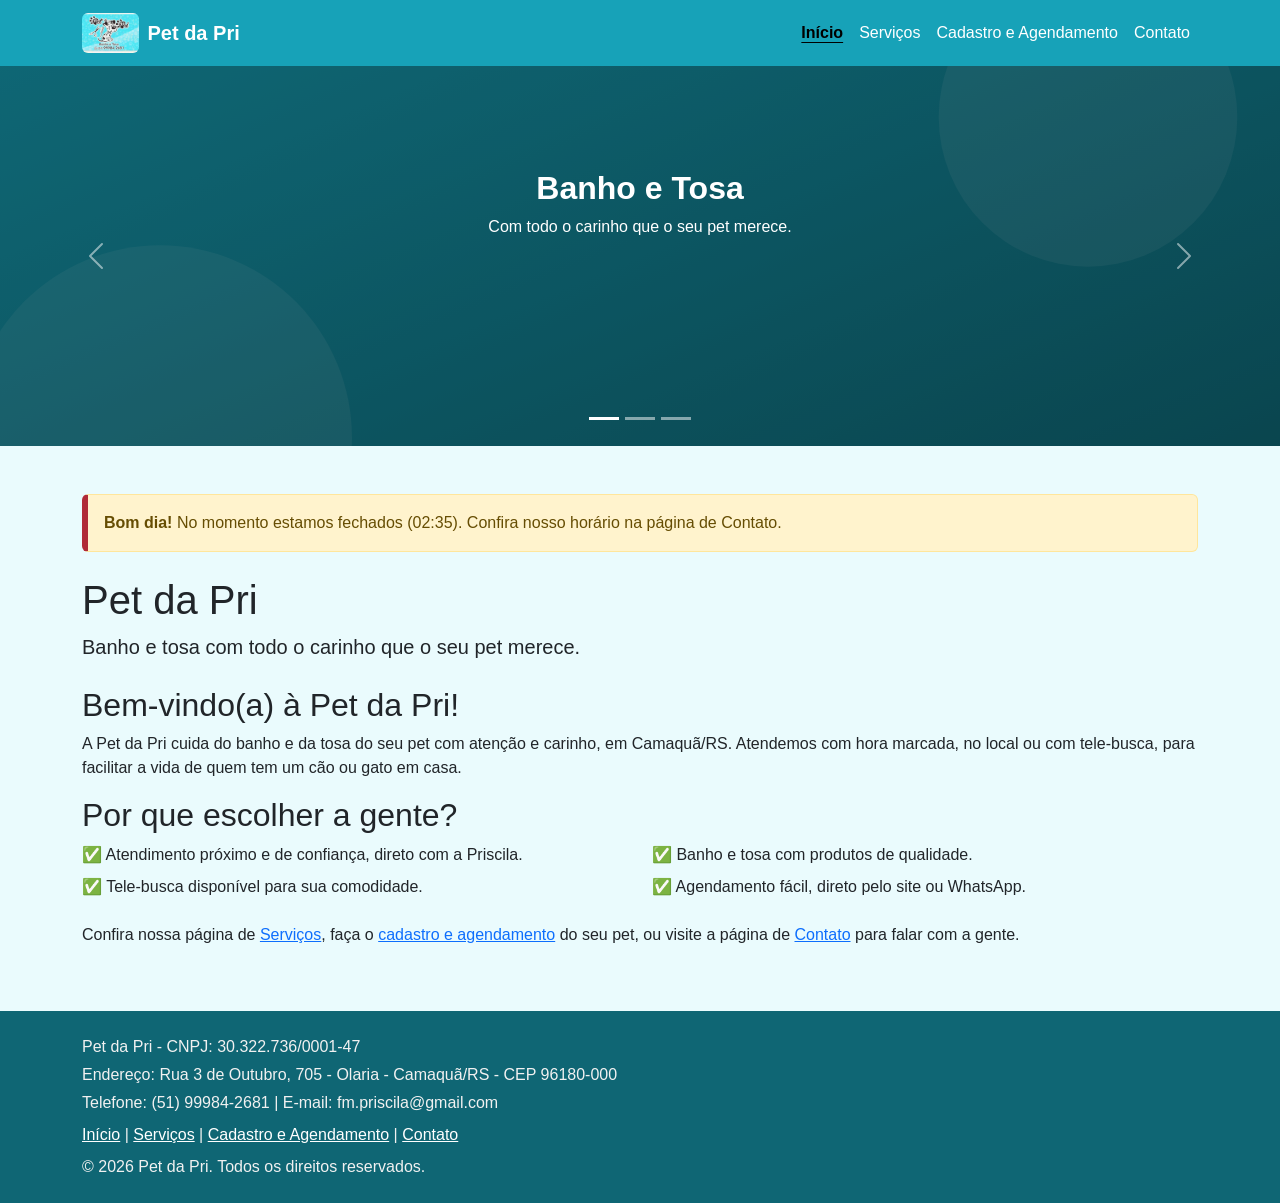
==== index.html @ b6a780d9 "Add files via upload" ====
<!DOCTYPE html>
<html lang="pt-BR">
<head>
    <meta charset="UTF-8">
    <meta name="viewport" content="width=device-width, initial-scale=1.0">
    <title>Pet da Pri - Banho e Tosa em Camaquã/RS</title>
    <meta name="description" content="Pet da Pri: banho e tosa para cães e gatos em Camaquã/RS, com atendimento no local ou tele-busca. Agende pelo WhatsApp (51) 99984-2681.">
    <meta property="og:title" content="Pet da Pri - Banho e Tosa em Camaquã/RS">
    <meta property="og:description" content="Banho e tosa para cães e gatos em Camaquã/RS, com atendimento no local ou tele-busca.">
    <meta property="og:type" content="website">

    <link href="https://cdn.jsdelivr.net/npm/bootstrap@5.3.3/dist/css/bootstrap.min.css" rel="stylesheet">
    <link href="css/style.css" rel="stylesheet">
</head>
<body>

    <a class="skip-link" href="#conteudo-principal">Pular para o conteúdo principal</a>

    <!-- Cabeçalho montado automaticamente por js/main.js -->
    <header id="cabecalho"></header>

    <main id="conteudo-principal">

        <!-- Carrossel montado a partir de SITE_CONFIG.carrossel -->
        <div id="carrossel-container"></div>

        <div class="container py-4">

            <div id="status-loja" class="alert mt-4" role="status" aria-live="polite">
                Carregando informações de funcionamento...
            </div>

            <h1 id="home-titulo-principal" class="mt-4"></h1>
            <p class="lead" id="home-tagline"></p>

            <h2 id="home-boas-vindas-titulo" class="mt-4"></h2>
            <p id="home-boas-vindas-texto"></p>

            <h2>Por que escolher a gente?</h2>
            <ul class="row list-unstyled" id="home-diferenciais"></ul>

            <p>
                Confira nossa página de <a href="servicos.html">Serviços</a>, faça o
                <a href="agendamento.html">cadastro e agendamento</a> do seu pet,
                ou visite a página de <a href="contato.html">Contato</a> para falar com a gente.
            </p>
        </div>
    </main>

    <footer id="rodape"></footer>

    <script src="https://cdn.jsdelivr.net/npm/bootstrap@5.3.3/dist/js/bootstrap.bundle.min.js"></script>
    <!-- Ordem importa: config e data antes de main -->
    <script src="js/config.js"></script>
    <script src="js/data.js"></script>
    <script src="js/main.js"></script>
</body>
</html>
---- css/style.css ----
/* ==========================================================================
   Template de site para comércio local - Estilos
   As cores reais vêm de js/config.js (aplicadas via JavaScript em tempo de
   execução). Os valores abaixo em :root são apenas um fallback visual caso
   o JS ainda não tenha rodado.
   ========================================================================== */

:root {
    --cor-primaria: #2f6f4e;
    --cor-primaria-escura: #234f38;
    --cor-destaque: #f2a541;
    --cor-fundo-claro: #f7f4ee;
}

body {
    background-color: var(--cor-fundo-claro);
    font-family: "Segoe UI", Roboto, Arial, sans-serif;
}

/* --- Link de acessibilidade "Pular para o conteúdo" --- */
.skip-link {
    position: absolute;
    left: -999px;
    top: auto;
    background: var(--cor-primaria-escura);
    color: #fff;
    padding: 0.75rem 1.25rem;
    z-index: 2000;
    border-radius: 0 0 0.5rem 0;
}
.skip-link:focus {
    left: 0;
    top: 0;
}

/* --- Cabeçalho / navbar --- */
.navbar-negocio {
    background-color: var(--cor-primaria);
}
.navbar-negocio .navbar-brand,
.navbar-negocio .nav-link {
    color: #ffffff;
}
.navbar-negocio .nav-link.active {
    font-weight: 700;
    text-decoration: underline;
    text-underline-offset: 4px;
}
.navbar-negocio .nav-link:hover,
.navbar-negocio .nav-link:focus {
    color: var(--cor-destaque);
}

/* --- Faixa de status (aberto/fechado + saudação) --- */
#status-loja {
    border-left: 6px solid var(--cor-primaria);
    font-weight: 500;
}
#status-loja.status-fechado {
    border-left-color: #b02a37;
}

/* --- Carrossel da página inicial --- */
.carousel-item img {
    height: 380px;
    object-fit: cover;
    filter: brightness(0.65);
    background-color: var(--cor-primaria-escura); /* aparece se a imagem não carregar */
}
.carousel-caption {
    bottom: 45%;
}
.carousel-caption h2 {
    font-weight: 700;
}

/* --- Cards de produtos e serviços --- */
.card-produto img,
.card-servico img {
    height: 200px;
    object-fit: cover;
    background-color: #e9e9e9;
}
.card-produto .card-title,
.card-servico .card-title {
    color: var(--cor-primaria-escura);
}
.preco {
    font-size: 1.15rem;
    font-weight: 700;
    color: var(--cor-primaria-escura);
}

.btn-filtro.active {
    background-color: var(--cor-primaria);
    border-color: var(--cor-primaria);
    color: #fff;
}

.btn-destaque {
    background-color: var(--cor-destaque);
    border-color: var(--cor-destaque);
    color: #212529;
}
.btn-destaque:hover {
    background-color: var(--cor-destaque);
    opacity: 0.9;
    color: #212529;
}

/* --- Formulário de agendamento --- */
.form-section-title {
    border-bottom: 2px solid var(--cor-primaria);
    padding-bottom: 0.35rem;
    margin-top: 2rem;
    color: var(--cor-primaria-escura);
}
#resumo-agendamento {
    display: none;
    border: 2px dashed var(--cor-primaria);
    background-color: #eef6f0;
}

a:focus-visible,
button:focus-visible,
input:focus-visible,
select:focus-visible,
textarea:focus-visible {
    outline: 3px solid var(--cor-destaque);
    outline-offset: 2px;
}

/* --- Rodapé --- */
footer {
    background-color: var(--cor-primaria-escura);
    color: #f1f1f1;
}
footer a {
    color: #ffffff;
}
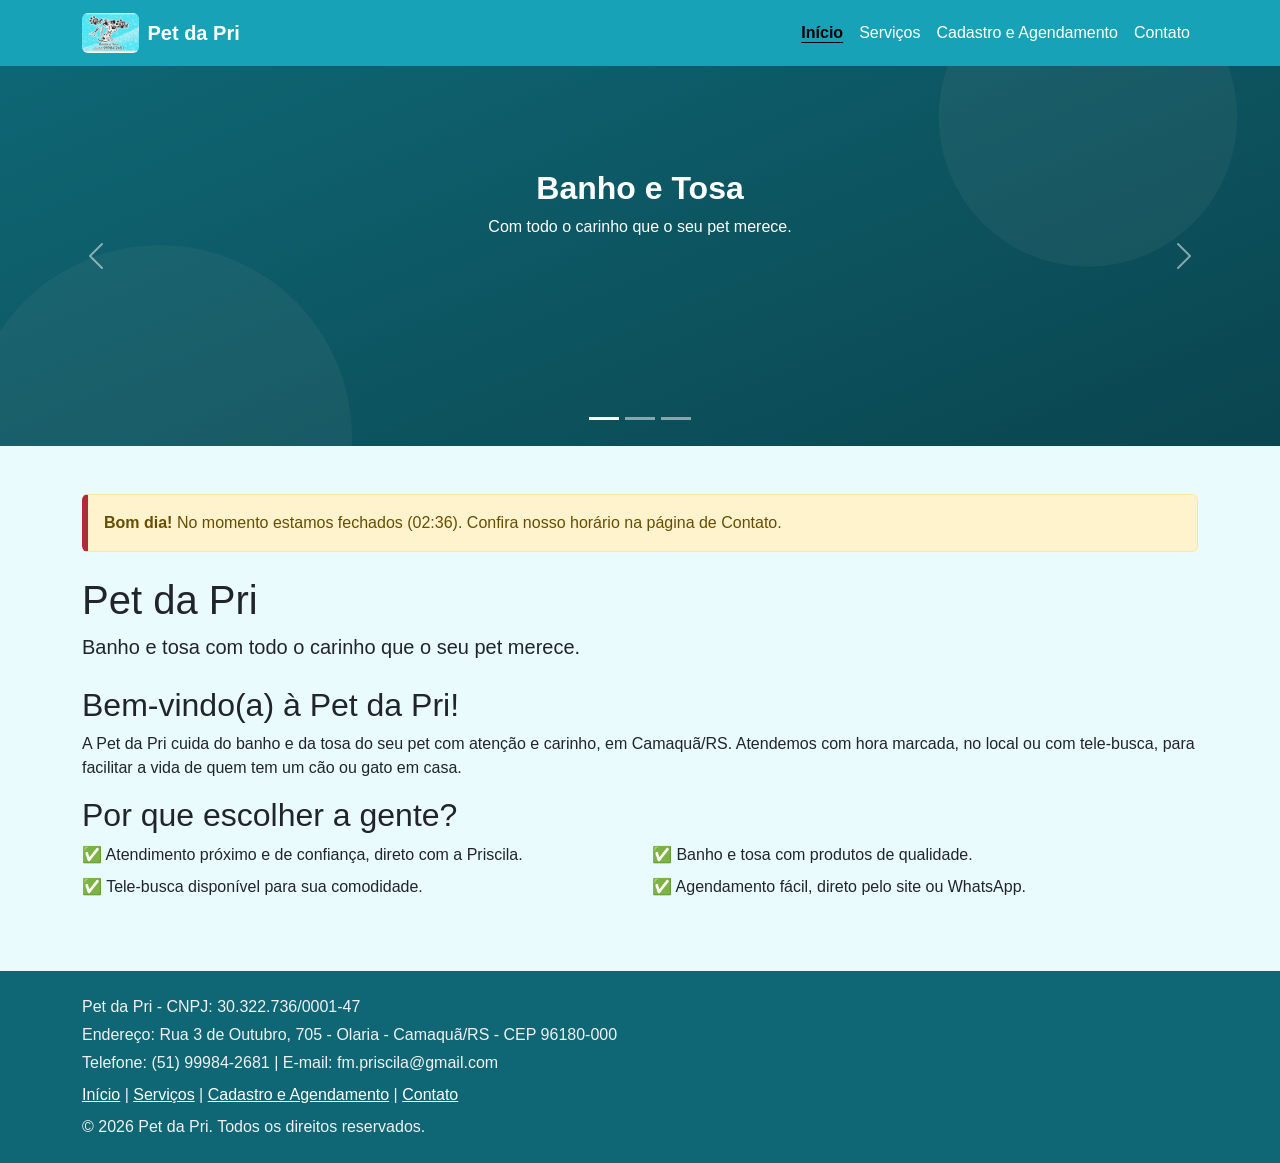
==== commit aca984a7: "Add files via upload" ====
--- a/index.html
+++ b/index.html
@@ -3,11 +3,16 @@
 <head>
     <meta charset="UTF-8">
     <meta name="viewport" content="width=device-width, initial-scale=1.0">
-    <title>Pet da Pri - Banho e Tosa em Camaquã/RS</title>
-    <meta name="description" content="Pet da Pri: banho e tosa para cães e gatos em Camaquã/RS, com atendimento no local ou tele-busca. Agende pelo WhatsApp (51) 99984-2681.">
-    <meta property="og:title" content="Pet da Pri - Banho e Tosa em Camaquã/RS">
-    <meta property="og:description" content="Banho e tosa para cães e gatos em Camaquã/RS, com atendimento no local ou tele-busca.">
+    <title>Pet da Pri - Banho, Tosa e Vacina para Cães em Camaquã/RS</title>
+    <meta name="description" content="Pet da Pri: banho, tosa e vacina para cães em Camaquã/RS, com atendimento no local ou tele-busca. Agende pelo WhatsApp (51) 99984-2681.">
+    <meta property="og:title" content="Pet da Pri - Banho, Tosa e Vacina para Cães em Camaquã/RS">
+    <meta property="og:description" content="Banho, tosa e vacina para cães em Camaquã/RS, com atendimento no local ou tele-busca.">
     <meta property="og:type" content="website">
+
+    <link rel="icon" href="favicon.ico" sizes="any">
+    <link rel="icon" type="image/png" sizes="192x192" href="images/favicon-192.png">
+    <link rel="apple-touch-icon" href="images/apple-touch-icon.png">
+    <meta name="theme-color" content="#17a2b8">
 
     <link href="https://cdn.jsdelivr.net/npm/bootstrap@5.3.3/dist/css/bootstrap.min.css" rel="stylesheet">
     <link href="css/style.css" rel="stylesheet">
@@ -38,12 +43,6 @@
 
             <h2>Por que escolher a gente?</h2>
             <ul class="row list-unstyled" id="home-diferenciais"></ul>
-
-            <p>
-                Confira nossa página de <a href="servicos.html">Serviços</a>, faça o
-                <a href="agendamento.html">cadastro e agendamento</a> do seu pet,
-                ou visite a página de <a href="contato.html">Contato</a> para falar com a gente.
-            </p>
         </div>
     </main>
 
@@ -51,6 +50,7 @@
 
     <script src="https://cdn.jsdelivr.net/npm/bootstrap@5.3.3/dist/js/bootstrap.bundle.min.js"></script>
     <!-- Ordem importa: config e data antes de main -->
+    <script src="js/firebase-config.js"></script>
     <script src="js/config.js"></script>
     <script src="js/data.js"></script>
     <script src="js/main.js"></script>
